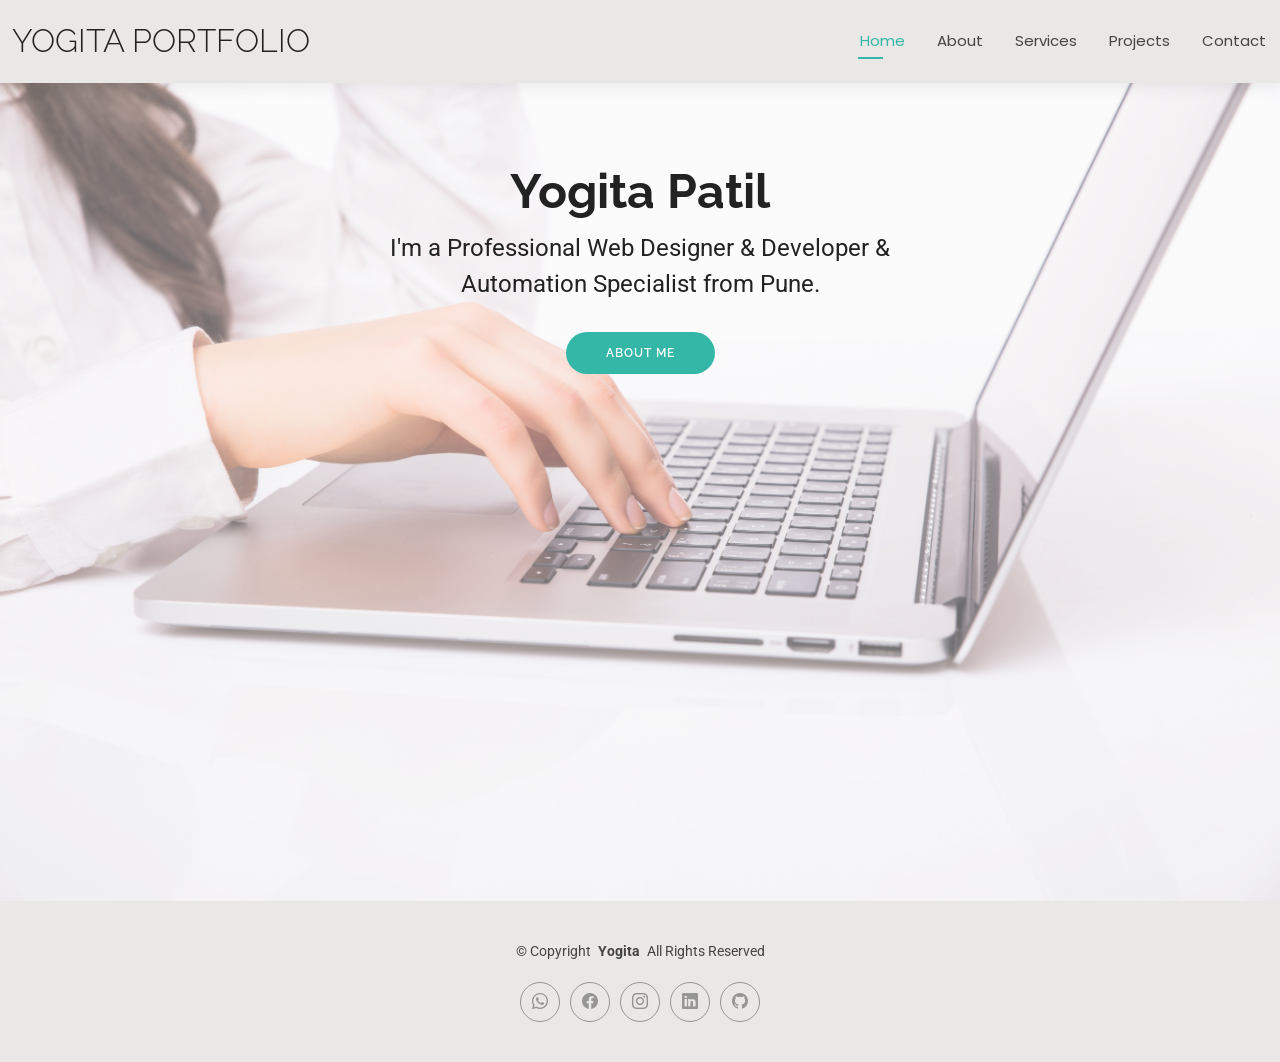
==== index.html @ 22ec6f95 "adding all html files" ====
<!DOCTYPE html>
<html lang="en">

<head>
  <meta charset="utf-8">
  <meta content="width=device-width, initial-scale=1.0" name="viewport">
  <title>Yogita Portfolio</title>
  <meta name="description" content="">
  <meta name="keywords" content="">

  <!-- Favicons -->
  <!-- <link href="assets/img/favicon.png" rel="icon">
  <link href="assets/img/apple-touch-icon.png" rel="apple-touch-icon"> -->

  <!-- Fonts -->
  <link href="https://fonts.googleapis.com" rel="preconnect">
  <link href="https://fonts.gstatic.com" rel="preconnect" crossorigin>
  <link href="https://fonts.googleapis.com/css2?family=Roboto:ital,wght@0,100;0,300;0,400;0,500;0,700;0,900;1,100;1,300;1,400;1,500;1,700;1,900&family=Poppins:ital,wght@0,100;0,200;0,300;0,400;0,500;0,600;0,700;0,800;0,900;1,100;1,200;1,300;1,400;1,500;1,600;1,700;1,800;1,900&family=Raleway:ital,wght@0,100;0,200;0,300;0,400;0,500;0,600;0,700;0,800;0,900;1,100;1,200;1,300;1,400;1,500;1,600;1,700;1,800;1,900&display=swap" rel="stylesheet">

  <!-- Vendor CSS Files -->
  <link href="assets/vendor/bootstrap/css/bootstrap.min.css" rel="stylesheet">
  <link href="assets/vendor/bootstrap-icons/bootstrap-icons.css" rel="stylesheet">
  <link href="assets/vendor/aos/aos.css" rel="stylesheet">
  <link href="assets/vendor/swiper/swiper-bundle.min.css" rel="stylesheet">
  <link href="assets/vendor/glightbox/css/glightbox.min.css" rel="stylesheet">

  <!-- Main CSS File -->
  <link href="assets/css/main.css" rel="stylesheet">

  <!-- =======================================================
  * Template Name: Kelly
  * Template URL: https://bootstrapmade.com/kelly-free-bootstrap-cv-resume-html-template/
  * Updated: Aug 07 2024 with Bootstrap v5.3.3
  * Author: BootstrapMade.com
  * License: https://bootstrapmade.com/license/
  ======================================================== -->
</head>

<body class="index-page">

  <header id="header" class="header d-flex align-items-center light-background sticky-top">
    <div class="container-fluid position-relative d-flex align-items-center justify-content-between">

      <a href="index.html" class="logo d-flex align-items-center me-auto me-xl-0">
        <!-- Uncomment the line below if you also wish to use an image logo -->
        <!-- <img src="assets/img/logo.png" alt=""> -->
        <h1 class="sitename">Yogita Portfolio</h1>
      </a>

       <nav id="navmenu" class="navmenu">
        <ul>
          <li><a href="index.html" class="active">Home</a></li>
          <li><a href="about.html" >About</a></li>
          
          <!-- <li><a href="resume.html" >Resume</a></li> -->
          <li><a href="services.html">Services</a></li>
          <li><a href="Projects.html" >Projects</a></li>
          <li><a href="contact.html">Contact</a></li>
        </ul>
        <i class="mobile-nav-toggle d-xl-none bi bi-list"></i>
      </nav>

      <!-- <div class="header-social-links">
        <a href="https://web.whatsapp.com/send?text=Hi&amp;phone=8600929259" class="twitter"><i class="bi bi-whatsapp"></i></a>
        <a href="https://www.facebook.com/Yogita Patil" class="facebook"><i class="bi bi-facebook"></i></a>
        <a href="http://www.instagram.com/patil.yogita1314" class="instagram"><i class="bi bi-instagram"></i></a>
        <a href="https://www.linkedin.com/sharing/share-offsite/?url={https://www.linkedin.com/in/yogita-patil-bb2335240/}" class="linkedin"><i class="bi bi-linkedin"></i></a>
        <a href="https://github.com/yogita1314" class="linkedin"><i class="bi bi-github"></i></a>
      </div> -->

    </div>
  </header>

  <main class="main">

    <!-- Hero Section -->
    <section id="hero" class="hero section" >

      <img src="portfolio images/bg2.jpg" alt="" data-aos="fade-in" style="opacity: 0.6; color: #fff" >

      <div class="container text-center"  data-aos="zoom-out" data-aos-delay="100">
        <div class="row justify-content-center">
          <div class="col-lg-6" >
            <h2 >Yogita Patil</h2>
            <p >I'm a Professional Web Designer & Developer & Automation Specialist from Pune.</p>
            <a href="about.html" class="btn-get-started">About Me</a>
          </div>
        </div>
      </div>

    </section><!-- /Hero Section -->

  </main>

  <footer id="footer" class="footer light-background">

    <div class="container">
      <div class="copyright text-center ">
        <p>© <span>Copyright</span> <strong class="px-1 sitename">Yogita</strong> <span>All Rights Reserved<br></span></p>
      </div>
      <div class="social-links d-flex justify-content-center">
        <a href="https://wa.me/918600929259"><i class="bi bi bi-whatsapp"></i></a>
        <a href="https://www.facebook.com/share/1AY1ebTMeJ/"><i class="bi bi-facebook"></i></a>
        <a href="https://www.instagram.com/businessskillsbyyogita/"><i class="bi bi-instagram"></i></a>
        <a href="https://www.linkedin.com/sharing/share-offsite/?url={https://www.linkedin.com/in/yogita-patil-bb2335240/}"><i class="bi bi-linkedin"></i></a>
        <a href="https://github.com/yogita1314"><i class="bi bi-github"></i></a>
      </div> 
    </div>

  </footer>

  <!-- Scroll Top -->
  <a href="#" id="scroll-top" class="scroll-top d-flex align-items-center justify-content-center"><i class="bi bi-arrow-up-short"></i></a>

  <!-- Preloader -->
  <div id="preloader"></div>

  <!-- Vendor JS Files -->
  <script src="assets/vendor/bootstrap/js/bootstrap.bundle.min.js"></script>
  <script src="assets/vendor/php-email-form/validate.js"></script>
  <script src="assets/vendor/aos/aos.js"></script>
  <script src="assets/vendor/waypoints/noframework.waypoints.js"></script>
  <script src="assets/vendor/purecounter/purecounter_vanilla.js"></script>
  <script src="assets/vendor/swiper/swiper-bundle.min.js"></script>
  <script src="assets/vendor/glightbox/js/glightbox.min.js"></script>
  <script src="assets/vendor/imagesloaded/imagesloaded.pkgd.min.js"></script>
  <script src="assets/vendor/isotope-layout/isotope.pkgd.min.js"></script>

  <!-- Main JS File -->
  <script src="assets/js/main.js"></script>

</body>

</html>
---- assets/css/main.css ----
/**
* Template Name: Kelly
* Template URL: https://bootstrapmade.com/kelly-free-bootstrap-cv-resume-html-template/
* Updated: Aug 07 2024 with Bootstrap v5.3.3
* Author: BootstrapMade.com
* License: https://bootstrapmade.com/license/
*/

/*--------------------------------------------------------------
# Font & Color Variables
# Help: https://bootstrapmade.com/color-system/
--------------------------------------------------------------*/
/* Fonts */
:root {
  --default-font: "Roboto",  system-ui, -apple-system, "Segoe UI", Roboto, "Helvetica Neue", Arial, "Noto Sans", "Liberation Sans", sans-serif, "Apple Color Emoji", "Segoe UI Emoji", "Segoe UI Symbol", "Noto Color Emoji";
  --heading-font: "Raleway",  sans-serif;
  --nav-font: "Poppins",  sans-serif;
}

/* Global Colors - The following color variables are used throughout the website. Updating them here will change the color scheme of the entire website */
:root { 
  --background-color: #ffffff; /* Background color for the entire website, including individual sections */
  --default-color: #444444; /* Default color used for the majority of the text content across the entire website */
  --heading-color: #222222; /* Color for headings, subheadings and title throughout the website */
  --accent-color: #34b7a7; /* Accent color that represents your brand on the website. It's used for buttons, links, and other elements that need to stand out */
  --surface-color: #ffffff; /* The surface color is used as a background of boxed elements within sections, such as cards, icon boxes, or other elements that require a visual separation from the global background. */
  --contrast-color: #ffffff; /* Contrast color for text, ensuring readability against backgrounds of accent, heading, or default colors. */
}

/* Nav Menu Colors - The following color variables are used specifically for the navigation menu. They are separate from the global colors to allow for more customization options */
:root {
  --nav-color: #444444;  /* The default color of the main navmenu links */
  --nav-hover-color: #34b7a7; /* Applied to main navmenu links when they are hovered over or active */
  --nav-mobile-background-color: #ffffff; /* Used as the background color for mobile navigation menu */
  --nav-dropdown-background-color: #ffffff; /* Used as the background color for dropdown items that appear when hovering over primary navigation items */
  --nav-dropdown-color: #444444; /* Used for navigation links of the dropdown items in the navigation menu. */
  --nav-dropdown-hover-color: #34b7a7; /* Similar to --nav-hover-color, this color is applied to dropdown navigation links when they are hovered over. */
}

/* Color Presets - These classes override global colors when applied to any section or element, providing reuse of the sam color scheme. */

.light-background {
  --background-color: #e9e8e6;
  --surface-color: #ffffff;
}

.dark-background {
  --background-color: #060606;
  --default-color: #ffffff;
  --heading-color: #ffffff;
  --surface-color: #252525;
  --contrast-color: #ffffff;
}

/* Smooth scroll */
:root {
  scroll-behavior: smooth;
}

/*--------------------------------------------------------------
# General Styling & Shared Classes
--------------------------------------------------------------*/
body {
  color: var(--default-color);
  background-color: var(--background-color);
  font-family: var(--default-font);
}

a {
  color: var(--accent-color);
  text-decoration: none;
  transition: 0.3s;
}

a:hover {
  color: color-mix(in srgb, var(--accent-color), transparent 25%);
  text-decoration: none;
}

h1,
h2,
h3,
h4,
h5,
h6 {
  color: var(--heading-color);
  font-family: var(--heading-font);
}

/* PHP Email Form Messages
------------------------------*/
.php-email-form .error-message {
  display: none;
  background: #df1529;
  color: #ffffff;
  text-align: left;
  padding: 15px;
  margin-bottom: 24px;
  font-weight: 600;
}

.php-email-form .sent-message {
  display: none;
  color: #ffffff;
  background: #059652;
  text-align: center;
  padding: 15px;
  margin-bottom: 24px;
  font-weight: 600;
}

.php-email-form .loading {
  display: none;
  background: var(--surface-color);
  text-align: center;
  padding: 15px;
  margin-bottom: 24px;
}

.php-email-form .loading:before {
  content: "";
  display: inline-block;
  border-radius: 50%;
  width: 24px;
  height: 24px;
  margin: 0 10px -6px 0;
  border: 3px solid var(--accent-color);
  border-top-color: var(--surface-color);
  animation: php-email-form-loading 1s linear infinite;
}

@keyframes php-email-form-loading {
  0% {
    transform: rotate(0deg);
  }

  100% {
    transform: rotate(360deg);
  }
}

/*--------------------------------------------------------------
# Global Header
--------------------------------------------------------------*/
.header {
  color: var(--default-color);
  background-color: var(--background-color);
  padding: 15px 0;
  transition: all 0.5s;
  z-index: 997;
  box-shadow: 0px 0 18px rgba(0, 0, 0, 0.1);
}

.header .logo {
  line-height: 1;
}

.header .logo img {
  max-height: 36px;
  margin-right: 8px;
}

.header .logo h1 {
  font-size: 32px;
  margin: 0;
  font-weight: 300;
  text-transform: uppercase;
  color: var(--heading-color);
}

.header .header-social-links {
  padding-right: 15px;
}

.header .header-social-links a {
  color: color-mix(in srgb, var(--default-color), transparent 40%);
  padding-left: 6px;
  display: inline-block;
  transition: 0.3s;
  font-size: 16px;
}

.header .header-social-links a:hover {
  color: var(--accent-color);
}

.header .header-social-links a i {
  line-height: 0px;
}

@media (max-width: 1200px) {
  .header .logo {
    order: 1;
  }

  .header .header-social-links {
    order: 2;
  }

  .header .navmenu {
    order: 3;
  }
}

/*--------------------------------------------------------------
# Navigation Menu
--------------------------------------------------------------*/
/* Desktop Navigation */
@media (min-width: 1200px) {
  .navmenu {
    padding: 0;
  }

  .navmenu ul {
    margin: 0;
    padding: 0;
    display: flex;
    list-style: none;
    align-items: center;
  }

  .navmenu li {
    position: relative;
  }

  .navmenu>ul>li {
    white-space: nowrap;
    padding: 15px 14px;
  }

  .navmenu>ul>li:last-child {
    padding-right: 0;
  }

  .navmenu a,
  .navmenu a:focus {
    color: var(--nav-color);
    font-size: 15px;
    padding: 0 2px;
    font-family: var(--nav-font);
    font-weight: 400;
    display: flex;
    align-items: center;
    justify-content: space-between;
    white-space: nowrap;
    transition: 0.3s;
    position: relative;
  }

  .navmenu a i,
  .navmenu a:focus i {
    font-size: 12px;
    line-height: 0;
    margin-left: 5px;
    transition: 0.3s;
  }

  .navmenu>ul>li>a:before {
    content: "";
    position: absolute;
    height: 2px;
    bottom: -6px;
    left: 0;
    background-color: var(--nav-hover-color);
    visibility: hidden;
    width: 0px;
    transition: all 0.3s ease-in-out 0s;
  }

  .navmenu a:hover:before,
  .navmenu li:hover>a:before,
  .navmenu .active:before {
    visibility: visible;
    width: 25px;
  }

  .navmenu li:hover>a,
  .navmenu .active,
  .navmenu .active:focus {
    color: var(--nav-hover-color);
  }

  .navmenu .dropdown ul {
    margin: 0;
    padding: 10px 0;
    background: var(--nav-dropdown-background-color);
    display: block;
    position: absolute;
    visibility: hidden;
    left: 14px;
    top: 130%;
    opacity: 0;
    transition: 0.3s;
    border-radius: 4px;
    z-index: 99;
    box-shadow: 0px 0px 30px rgba(0, 0, 0, 0.1);
  }

  .navmenu .dropdown ul li {
    min-width: 200px;
  }

  .navmenu .dropdown ul a {
    padding: 10px 20px;
    font-size: 15px;
    text-transform: none;
    color: var(--nav-dropdown-color);
  }

  .navmenu .dropdown ul a i {
    font-size: 12px;
  }

  .navmenu .dropdown ul a:hover,
  .navmenu .dropdown ul .active:hover,
  .navmenu .dropdown ul li:hover>a {
    color: var(--nav-dropdown-hover-color);
  }

  .navmenu .dropdown:hover>ul {
    opacity: 1;
    top: 100%;
    visibility: visible;
  }

  .navmenu .dropdown .dropdown ul {
    top: 0;
    left: -90%;
    visibility: hidden;
  }

  .navmenu .dropdown .dropdown:hover>ul {
    opacity: 1;
    top: 0;
    left: -100%;
    visibility: visible;
  }
}

/* Mobile Navigation */
@media (max-width: 1199px) {
  .mobile-nav-toggle {
    color: var(--nav-color);
    font-size: 28px;
    line-height: 0;
    margin-right: 10px;
    cursor: pointer;
    transition: color 0.3s;
  }

  .navmenu {
    padding: 0;
    z-index: 9997;
  }

  .navmenu ul {
    display: none;
    list-style: none;
    position: absolute;
    inset: 60px 20px 20px 20px;
    padding: 10px 0;
    margin: 0;
    border-radius: 6px;
    background-color: var(--nav-mobile-background-color);
    border: 1px solid color-mix(in srgb, var(--default-color), transparent 90%);
    box-shadow: none;
    overflow-y: auto;
    transition: 0.3s;
    z-index: 9998;
  }

  .navmenu a,
  .navmenu a:focus {
    color: var(--nav-dropdown-color);
    padding: 10px 20px;
    font-family: var(--nav-font);
    font-size: 17px;
    font-weight: 500;
    display: flex;
    align-items: center;
    justify-content: space-between;
    white-space: nowrap;
    transition: 0.3s;
  }

  .navmenu a i,
  .navmenu a:focus i {
    font-size: 12px;
    line-height: 0;
    margin-left: 5px;
    width: 30px;
    height: 30px;
    display: flex;
    align-items: center;
    justify-content: center;
    border-radius: 50%;
    transition: 0.3s;
    background-color: color-mix(in srgb, var(--accent-color), transparent 90%);
  }

  .navmenu a i:hover,
  .navmenu a:focus i:hover {
    background-color: var(--accent-color);
    color: var(--contrast-color);
  }

  .navmenu a:hover,
  .navmenu .active,
  .navmenu .active:focus {
    color: var(--nav-dropdown-hover-color);
  }

  .navmenu .active i,
  .navmenu .active:focus i {
    background-color: var(--accent-color);
    color: var(--contrast-color);
    transform: rotate(180deg);
  }

  .navmenu .dropdown ul {
    position: static;
    display: none;
    z-index: 99;
    padding: 10px 0;
    margin: 10px 20px;
    background-color: var(--nav-dropdown-background-color);
    transition: all 0.5s ease-in-out;
  }

  .navmenu .dropdown ul ul {
    background-color: rgba(33, 37, 41, 0.1);
  }

  .navmenu .dropdown>.dropdown-active {
    display: block;
    background-color: rgba(33, 37, 41, 0.03);
  }

  .mobile-nav-active {
    overflow: hidden;
  }

  .mobile-nav-active .mobile-nav-toggle {
    color: #fff;
    position: absolute;
    font-size: 32px;
    top: 15px;
    right: 15px;
    margin-right: 0;
    z-index: 9999;
  }

  .mobile-nav-active .navmenu {
    position: fixed;
    overflow: hidden;
    inset: 0;
    background: rgba(33, 37, 41, 0.8);
    transition: 0.3s;
  }

  .mobile-nav-active .navmenu>ul {
    display: block;
  }
}

/*--------------------------------------------------------------
# Global Footer
--------------------------------------------------------------*/
.footer {
  color: var(--default-color);
  background-color: var(--background-color);
  font-size: 14px;
  padding: 40px 0;
  position: relative;
}

.footer .copyright p {
  margin-bottom: 0;
}

.footer .social-links {
  margin-top: 20px;
}

.footer .social-links a {
  display: flex;
  align-items: center;
  justify-content: center;
  width: 40px;
  height: 40px;
  border-radius: 50%;
  border: 1px solid color-mix(in srgb, var(--default-color), transparent 50%);
  font-size: 16px;
  color: color-mix(in srgb, var(--default-color), transparent 50%);
  margin: 0 5px;
  transition: 0.3s;
}

.footer .social-links a:hover {
  color: var(--accent-color);
  border-color: var(--accent-color);
}

.footer .credits {
  margin-top: 10px;
  font-size: 13px;
  text-align: center;
}

/*--------------------------------------------------------------
# Preloader
--------------------------------------------------------------*/
#preloader {
  position: fixed;
  inset: 0;
  z-index: 9999;
  overflow: hidden;
  background-color: var(--background-color);
  transition: all 0.6s ease-out;
  width: 100%;
  height: 100vh;
}

#preloader:before,
#preloader:after {
  content: "";
  position: absolute;
  border: 4px solid var(--accent-color);
  border-radius: 50%;
  animation: animate-preloader 2s cubic-bezier(0, 0.2, 0.8, 1) infinite;
}

#preloader:after {
  animation-delay: -0.5s;
}

@keyframes animate-preloader {
  0% {
    width: 10px;
    height: 10px;
    top: calc(50% - 5px);
    left: calc(50% - 5px);
    opacity: 1;
  }

  100% {
    width: 72px;
    height: 72px;
    top: calc(50% - 36px);
    left: calc(50% - 36px);
    opacity: 0;
  }
}

/*--------------------------------------------------------------
# Scroll Top Button
--------------------------------------------------------------*/
.scroll-top {
  position: fixed;
  visibility: hidden;
  opacity: 0;
  right: 15px;
  bottom: -15px;
  z-index: 99999;
  background-color: var(--accent-color);
  width: 44px;
  height: 44px;
  border-radius: 50px;
  transition: all 0.4s;
}

.scroll-top i {
  font-size: 24px;
  color: var(--contrast-color);
  line-height: 0;
}

.scroll-top:hover {
  background-color: color-mix(in srgb, var(--accent-color), transparent 20%);
  color: var(--contrast-color);
}

.scroll-top.active {
  visibility: visible;
  opacity: 1;
  bottom: 15px;
}

/*--------------------------------------------------------------
# Disable aos animation delay on mobile devices
--------------------------------------------------------------*/
@media screen and (max-width: 768px) {
  [data-aos-delay] {
    transition-delay: 0 !important;
  }
}

/*--------------------------------------------------------------
# Global Page Titles & Breadcrumbs
--------------------------------------------------------------*/
.page-title {
  color: var(--default-color);
  background-color: var(--background-color);
  padding: 25px 0;
  position: relative;
  border-bottom: 1px solid color-mix(in srgb, var(--default-color), transparent 85%);
}

.page-title h1 {
  font-size: 24px;
  font-weight: 400;
}

.page-title .breadcrumbs ol {
  display: flex;
  flex-wrap: wrap;
  list-style: none;
  padding: 0;
  margin: 0;
  font-size: 14px;
  font-weight: 400;
}

.page-title .breadcrumbs ol li+li {
  padding-left: 10px;
}

.page-title .breadcrumbs ol li+li::before {
  content: "/";
  display: inline-block;
  padding-right: 10px;
  color: color-mix(in srgb, var(--default-color), transparent 70%);
}

/*--------------------------------------------------------------
# Global Sections
--------------------------------------------------------------*/
section,
.section {
  color: var(--default-color);
  background-color: var(--background-color);
  padding: 60px 0;
  scroll-margin-top: 100px;
  overflow: clip;
}

@media (max-width: 1199px) {

  section,
  .section {
    scroll-margin-top: 66px;
  }
}

/*--------------------------------------------------------------
# Global Section Titles
--------------------------------------------------------------*/
.section-title {
  text-align: center;
  padding-bottom: 60px;
  position: relative;
}

.section-title h2 {
  font-size: 32px;
  font-weight: 700;
  margin-bottom: 20px;
  padding-bottom: 20px;
  position: relative;
}

.section-title h2:after {
  content: "";
  position: absolute;
  display: block;
  width: 50px;
  height: 3px;
  background: var(--accent-color);
  left: 0;
  right: 0;
  bottom: 0;
  margin: auto;
}

.section-title p {
  margin-bottom: 0;
}

/*--------------------------------------------------------------
# Hero Section
--------------------------------------------------------------*/
.hero {
  width: 100%;
  min-height: calc(100vh - 82px);
  position: relative;
  padding: 80px 0;
  display: flex;
  align-items: top;
  justify-content: center;
}

@media (max-width: 1200px) {
  .hero {
    min-height: calc(100vh - 68px);
  }
}

.hero img {
  position: absolute;
  inset: 0;
  display: block;
  width: 100%;
  height: 100%;
  object-fit: cover;
  z-index: 1;
}

.hero .container {
  position: relative;
  z-index: 3;
}

.hero h2 {
  margin: 0;
  font-size: 48px;
  font-weight: 700;
}

.hero p {
  margin: 10px 0 0 0;
  font-size: 24px;
  color: var(--heading-color);
}

.hero .btn-get-started {
  color: var(--contrast-color);
  background: var(--accent-color);
  font-family: var(--heading-font);
  text-transform: uppercase;
  font-weight: 600;
  font-size: 12px;
  letter-spacing: 1px;
  display: inline-block;
  padding: 12px 40px;
  border-radius: 50px;
  transition: 0.5s;
  margin-top: 30px;
}

.hero .btn-get-started:hover {
  background: color-mix(in srgb, var(--accent-color) 90%, white 20%);
}

@media (max-width: 768px) {
  .hero h2 {
    font-size: 32px;
  }

  .hero p {
    font-size: 18px;
  }
}

/*--------------------------------------------------------------
# About Section
--------------------------------------------------------------*/
.about .content h2 {
  font-weight: 700;
  font-size: 24px;
}

.about .content ul {
  list-style: none;
  padding: 0;
}

.about .content ul li {
  margin-bottom: 20px;
  display: flex;
  align-items: center;
}

.about .content ul strong {
  margin-right: 10px;
}

.about .content ul i {
  font-size: 16px;
  margin-right: 5px;
  color: var(--accent-color);
  line-height: 0;
}

/*--------------------------------------------------------------
# Skills Section
--------------------------------------------------------------*/
.skills .progress {
  height: 60px;
  display: block;
  background: none;
  border-radius: 0;
}

.skills .progress .skill {
  color: var(--heading-color);
  padding: 0;
  margin: 0 0 6px 0;
  text-transform: uppercase;
  display: block;
  font-weight: 600;
  font-family: var(--heading-font);
}

.skills .progress .skill .val {
  float: right;
  font-style: normal;
}

.skills .progress-bar-wrap {
  background: color-mix(in srgb, var(--default-color), transparent 90%);
  height: 10px;
}

.skills .progress-bar {
  width: 1px;
  height: 10px;
  transition: 0.9s;
  background-color: var(--accent-color);
}

/*--------------------------------------------------------------
# Stats Section
--------------------------------------------------------------*/
.stats .stats-item {
  padding: 30px;
  width: 100%;
}

.stats .stats-item span {
  color: var(--heading-color);
  font-size: 48px;
  display: block;
  font-weight: 700;
  margin-bottom: 20px;
  padding-bottom: 20px;
  position: relative;
}

.stats .stats-item span:after {
  content: "";
  position: absolute;
  display: block;
  width: 25px;
  height: 3px;
  background: var(--accent-color);
  left: 0;
  right: 0;
  bottom: 0;
  margin: auto;
}

.stats .stats-item p {
  color: color-mix(in srgb, var(--default-color), transparent 40%);
  padding: 0;
  margin: 0;
  font-family: var(--heading-font);
  font-weight: 500;
}

/*--------------------------------------------------------------
# Testimonials Section
--------------------------------------------------------------*/
.testimonials .section-header {
  margin-bottom: 40px;
}

.testimonials .testimonials-carousel,
.testimonials .testimonials-slider {
  overflow: hidden;
}

.testimonials .testimonial-item {
  text-align: center;
}

.testimonials .testimonial-item .testimonial-img {
  width: 120px;
  border-radius: 50%;
  border: 4px solid var(--background-color);
  margin: 0 auto;
}

.testimonials .testimonial-item h3 {
  font-size: 20px;
  font-weight: bold;
  margin: 10px 0 5px 0;
}

.testimonials .testimonial-item h4 {
  font-size: 14px;
  color: color-mix(in srgb, var(--default-color), transparent 40%);
  margin: 0 0 15px 0;
}

.testimonials .testimonial-item .stars {
  margin-bottom: 15px;
}

.testimonials .testimonial-item .stars i {
  color: #ffc107;
  margin: 0 1px;
}

.testimonials .testimonial-item .quote-icon-left,
.testimonials .testimonial-item .quote-icon-right {
  color: color-mix(in srgb, var(--accent-color), transparent 50%);
  font-size: 26px;
  line-height: 0;
}

.testimonials .testimonial-item .quote-icon-left {
  display: inline-block;
  left: -5px;
  position: relative;
}

.testimonials .testimonial-item .quote-icon-right {
  display: inline-block;
  right: -5px;
  position: relative;
  top: 10px;
  transform: scale(-1, -1);
}

.testimonials .testimonial-item p {
  font-style: italic;
  margin: 0 auto 15px auto;
}

.testimonials .swiper-wrapper {
  height: auto;
}

.testimonials .swiper-pagination {
  margin-top: 20px;
  position: relative;
}

.testimonials .swiper-pagination .swiper-pagination-bullet {
  width: 12px;
  height: 12px;
  opacity: 1;
  background-color: color-mix(in srgb, var(--default-color), transparent 85%);
}

.testimonials .swiper-pagination .swiper-pagination-bullet-active {
  background-color: var(--accent-color);
}

@media (min-width: 992px) {
  .testimonials .testimonial-item p {
    width: 80%;
  }
}

/*--------------------------------------------------------------
# Resume Section
--------------------------------------------------------------*/
.resume .resume-title {
  color: var(--heading-color);
  font-size: 26px;
  font-weight: 700;
  margin-top: 20px;
  margin-bottom: 20px;
}

.resume .resume-item {
  padding: 0 0 20px 20px;
  margin-top: -2px;
  border-left: 2px solid var(--accent-color);
  position: relative;
}

.resume .resume-item h4 {
  line-height: 18px;
  font-size: 18px;
  font-weight: 600;
  text-transform: uppercase;
  color: color-mix(in srgb, var(--default-color), transparent 20%);
  margin-bottom: 10px;
}

.resume .resume-item h5 {
  font-size: 16px;
  padding: 5px 15px;
  display: inline-block;
  font-weight: 600;
  margin-bottom: 10px;
}

.resume .resume-item ul {
  padding-left: 20px;
}

.resume .resume-item ul li {
  padding-bottom: 10px;
}

.resume .resume-item:last-child {
  padding-bottom: 0;
}

.resume .resume-item::before {
  content: "";
  position: absolute;
  width: 16px;
  height: 16px;
  border-radius: 50px;
  left: -9px;
  top: 0;
  background: var(--background-color);
  border: 2px solid var(--accent-color);
}

/*--------------------------------------------------------------
# Services Section
--------------------------------------------------------------*/
.services .service-item {
  background-color: var(--surface-color);
  box-shadow: 0px 5px 90px 0px rgba(0, 0, 0, 0.1);
  height: 100%;
  padding: 60px 30px;
  text-align: center;
  transition: 0.3s;
  border-radius: 5px;
}

.services .service-item .icon {
  margin: 0 auto;
  width: 100px;
  height: 100px;
  display: flex;
  align-items: center;
  justify-content: center;
  transition: ease-in-out 0.3s;
  position: relative;
}

.services .service-item .icon i {
  font-size: 36px;
  transition: 0.5s;
  position: relative;
}

.services .service-item .icon svg {
  position: absolute;
  top: 0;
  left: 0;
}

.services .service-item .icon svg path {
  transition: 0.5s;
  fill: color-mix(in srgb, var(--default-color), transparent 95%);
}

.services .service-item h3 {
  font-weight: 700;
  margin: 10px 0 15px 0;
  font-size: 22px;
}

.services .service-item p {
  line-height: 24px;
  font-size: 14px;
  margin-bottom: 0;
}

.services .service-item:hover {
  box-shadow: 0px 5px 35px 0px rgba(0, 0, 0, 0.1);
}

.services .service-item.item-cyan i {
  color: #0dcaf0;
}

.services .service-item.item-cyan:hover .icon i {
  color: #fff;
}

.services .service-item.item-cyan:hover .icon path {
  fill: #0dcaf0;
}

.services .service-item.item-orange i {
  color: #fd7e14;
}

.services .service-item.item-orange:hover .icon i {
  color: #fff;
}

.services .service-item.item-orange:hover .icon path {
  fill: #fd7e14;
}

.services .service-item.item-teal i {
  color: #20c997;
}

.services .service-item.item-teal:hover .icon i {
  color: #fff;
}

.services .service-item.item-teal:hover .icon path {
  fill: #20c997;
}

.services .service-item.item-red i {
  color: #df1529;
}

.services .service-item.item-red:hover .icon i {
  color: #fff;
}

.services .service-item.item-red:hover .icon path {
  fill: #df1529;
}

.services .service-item.item-indigo i {
  color: #6610f2;
}

.services .service-item.item-indigo:hover .icon i {
  color: #fff;
}

.services .service-item.item-indigo:hover .icon path {
  fill: #6610f2;
}

.services .service-item.item-pink i {
  color: #f3268c;
}

.services .service-item.item-pink:hover .icon i {
  color: #fff;
}

.services .service-item.item-pink:hover .icon path {
  fill: #f3268c;
}

/*--------------------------------------------------------------
# Portfolio Section
--------------------------------------------------------------*/
.portfolio .portfolio-filters {
  padding: 0;
  margin: 0 auto 20px auto;
  list-style: none;
  text-align: center;
}

.portfolio .portfolio-filters li {
  cursor: pointer;
  display: inline-block;
  padding: 8px 20px 10px 20px;
  margin: 0;
  font-size: 15px;
  font-weight: 500;
  line-height: 1;
  margin-bottom: 5px;
  border-radius: 50px;
  transition: all 0.3s ease-in-out;
  font-family: var(--heading-font);
}

.portfolio .portfolio-filters li:hover,
.portfolio .portfolio-filters li.filter-active {
  color: var(--contrast-color);
  background-color: var(--accent-color);
}

.portfolio .portfolio-filters li:first-child {
  margin-left: 0;
}

.portfolio .portfolio-filters li:last-child {
  margin-right: 0;
}

@media (max-width: 575px) {
  .portfolio .portfolio-filters li {
    font-size: 14px;
    margin: 0 0 10px 0;
  }
}

.portfolio .portfolio-item {
  position: relative;
  overflow: hidden;
}

.portfolio-item video{
width:100%;
height:225px;
object-fit:cover;
}

.portfolio .portfolio-item .portfolio-info {
  opacity: 0;
  position: absolute;
  left: 12px;
  right: 12px;
  bottom: -100%;
  z-index: 3;
  transition: all ease-in-out 0.5s;
  background: color-mix(in srgb, var(--surface-color), transparent 10%);
  padding: 15px;
}

.portfolio .portfolio-item .portfolio-info h4 {
  font-size: 18px;
  font-weight: 600;
  padding-right: 50px;
}

.portfolio .portfolio-item .portfolio-info p {
  color: color-mix(in srgb, var(--default-color), transparent 30%);
  font-size: 14px;
  margin-bottom: 0;
  padding-right: 50px;
}

.portfolio .portfolio-item .portfolio-info .preview-link,
.portfolio .portfolio-item .portfolio-info .details-link {
  position: absolute;
  right: 50px;
  font-size: 24px;
  top: calc(50% - 14px);
  color: color-mix(in srgb, var(--default-color), transparent 30%);
  transition: 0.3s;
  line-height: 0;
}

.portfolio .portfolio-item .portfolio-info .preview-link:hover,
.portfolio .portfolio-item .portfolio-info .details-link:hover {
  color: var(--accent-color);
}

.portfolio .portfolio-item .portfolio-info .details-link {
  right: 14px;
  font-size: 28px;
}

.portfolio .portfolio-item:hover .portfolio-info {
  opacity: 1;
  bottom: 0;
}

/*--------------------------------------------------------------
# Portfolio Details Section
--------------------------------------------------------------*/
.portfolio-details .portfolio-details-slider img {
  width: 100%;
}

.portfolio-details .portfolio-details-slider .swiper-pagination {
  margin-top: 20px;
  position: relative;
}

.portfolio-details .portfolio-details-slider .swiper-pagination .swiper-pagination-bullet {
  width: 12px;
  height: 12px;
  background-color: color-mix(in srgb, var(--default-color), transparent 85%);
  opacity: 1;
}

.portfolio-details .portfolio-details-slider .swiper-pagination .swiper-pagination-bullet-active {
  background-color: var(--accent-color);
}

.portfolio-details .portfolio-info {
  background-color: var(--surface-color);
  padding: 30px;
  box-shadow: 0px 0 30px rgba(0, 0, 0, 0.1);
}

.portfolio-details .portfolio-info h3 {
  font-size: 22px;
  font-weight: 700;
  margin-bottom: 20px;
  padding-bottom: 20px;
  border-bottom: 1px solid color-mix(in srgb, var(--default-color), transparent 85%);
}

.portfolio-details .portfolio-info ul {
  list-style: none;
  padding: 0;
  font-size: 15px;
}

.portfolio-details .portfolio-info ul li+li {
  margin-top: 10px;
}

.portfolio-details .portfolio-description {
  padding-top: 30px;
}

.portfolio-details .portfolio-description h2 {
  font-size: 26px;
  font-weight: 700;
  margin-bottom: 20px;
}

.portfolio-details .portfolio-description p {
  padding: 0;
  color: color-mix(in srgb, var(--default-color), transparent 30%);
}

/*--------------------------------------------------------------
# Contact Section
--------------------------------------------------------------*/
.contact .info-wrap {
  background-color: var(--surface-color);
  box-shadow: 0px 0px 20px rgba(0, 0, 0, 0.1);
  padding: 30px;
}

@media (max-width: 575px) {
  .contact .info-wrap {
    padding: 20px;
  }
}

.contact .info-item {
  margin-bottom: 40px;
}

.contact .info-item i {
  font-size: 20px;
  color: var(--accent-color);
  background: color-mix(in srgb, var(--accent-color), transparent 92%);
  width: 44px;
  height: 44px;
  display: flex;
  justify-content: center;
  align-items: center;
  border-radius: 50px;
  transition: all 0.3s ease-in-out;
  margin-right: 15px;
}

.contact .info-item h3 {
  padding: 0;
  font-size: 18px;
  font-weight: 700;
  margin-bottom: 5px;
}

.contact .info-item p {
  padding: 0;
  margin-bottom: 0;
  font-size: 14px;
}

.contact .info-item:hover i {
  background: var(--accent-color);
  color: var(--contrast-color);
}

.contact .php-email-form {
  background-color: var(--surface-color);
  height: 100%;
  padding: 30px;
  box-shadow: 0px 0px 20px rgba(0, 0, 0, 0.1);
}

@media (max-width: 575px) {
  .contact .php-email-form {
    padding: 20px;
  }
}

.contact .php-email-form input[type=text],
.contact .php-email-form input[type=email],
.contact .php-email-form textarea {
  font-size: 14px;
  padding: 10px 15px;
  box-shadow: none;
  border-radius: 0;
  color: var(--default-color);
  background-color: var(--surface-color);
  border-color: color-mix(in srgb, var(--default-color), transparent 80%);
}

.contact .php-email-form input[type=text]:focus,
.contact .php-email-form input[type=email]:focus,
.contact .php-email-form textarea:focus {
  border-color: var(--accent-color);
}

.contact .php-email-form input[type=text]::placeholder,
.contact .php-email-form input[type=email]::placeholder,
.contact .php-email-form textarea::placeholder {
  color: color-mix(in srgb, var(--default-color), transparent 70%);
}

.contact .php-email-form button[type=submit] {
  color: var(--contrast-color);
  background: var(--accent-color);
  border: 0;
  padding: 10px 30px;
  transition: 0.4s;
  border-radius: 50px;
}

.contact .php-email-form button[type=submit]:hover {
  background: color-mix(in srgb, var(--accent-color), transparent 25%);
}

/*--------------------------------------------------------------
# Starter Section Section
--------------------------------------------------------------*/
.starter-section {
  /* Add your styles here */
}
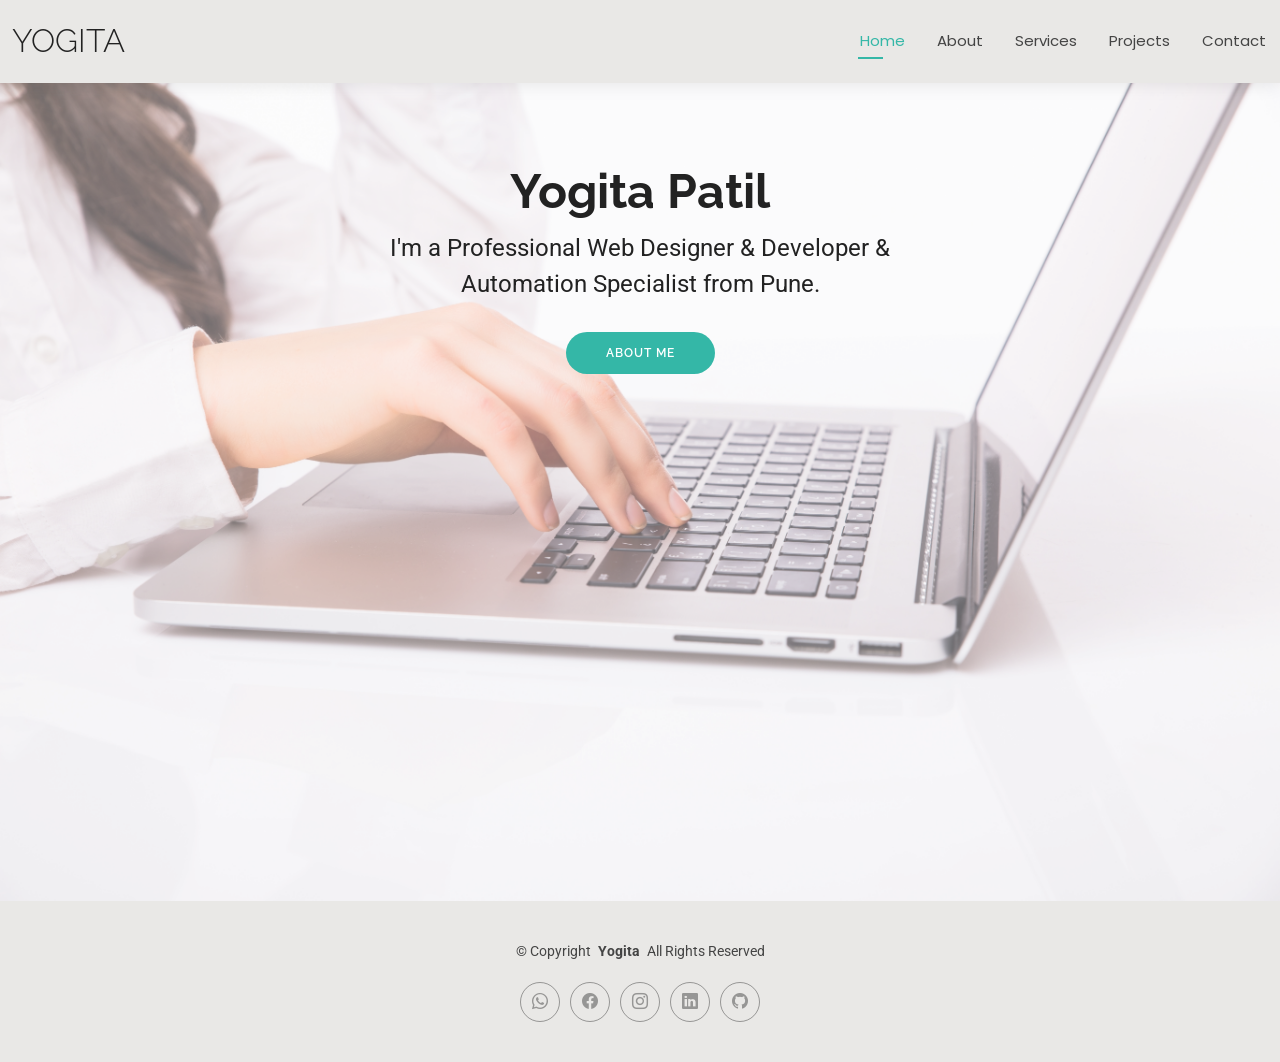
==== commit 29142ca7: "Update index.html" ====
--- a/index.html
+++ b/index.html
@@ -44,7 +44,7 @@
       <a href="index.html" class="logo d-flex align-items-center me-auto me-xl-0">
         <!-- Uncomment the line below if you also wish to use an image logo -->
         <!-- <img src="assets/img/logo.png" alt=""> -->
-        <h1 class="sitename">Yogita Portfolio</h1>
+        <h1 class="sitename">Yogita</h1>
       </a>
 
        <nav id="navmenu" class="navmenu">
@@ -100,8 +100,8 @@
       </div>
       <div class="social-links d-flex justify-content-center">
         <a href="https://wa.me/918600929259"><i class="bi bi bi-whatsapp"></i></a>
-        <a href="https://www.facebook.com/share/1AY1ebTMeJ/"><i class="bi bi-facebook"></i></a>
-        <a href="https://www.instagram.com/businessskillsbyyogita/"><i class="bi bi-instagram"></i></a>
+        <a href="https://www.facebook.com/DigitalSkillsBy.Yogita/directory_names"><i class="bi bi-facebook"></i></a>
+        <a href="https://www.instagram.com/yogitadigitalatelier/"><i class="bi bi-instagram"></i></a>
         <a href="https://www.linkedin.com/sharing/share-offsite/?url={https://www.linkedin.com/in/yogita-patil-bb2335240/}"><i class="bi bi-linkedin"></i></a>
         <a href="https://github.com/yogita1314"><i class="bi bi-github"></i></a>
       </div> 
@@ -131,4 +131,4 @@
 
 </body>
 
-</html>+</html>
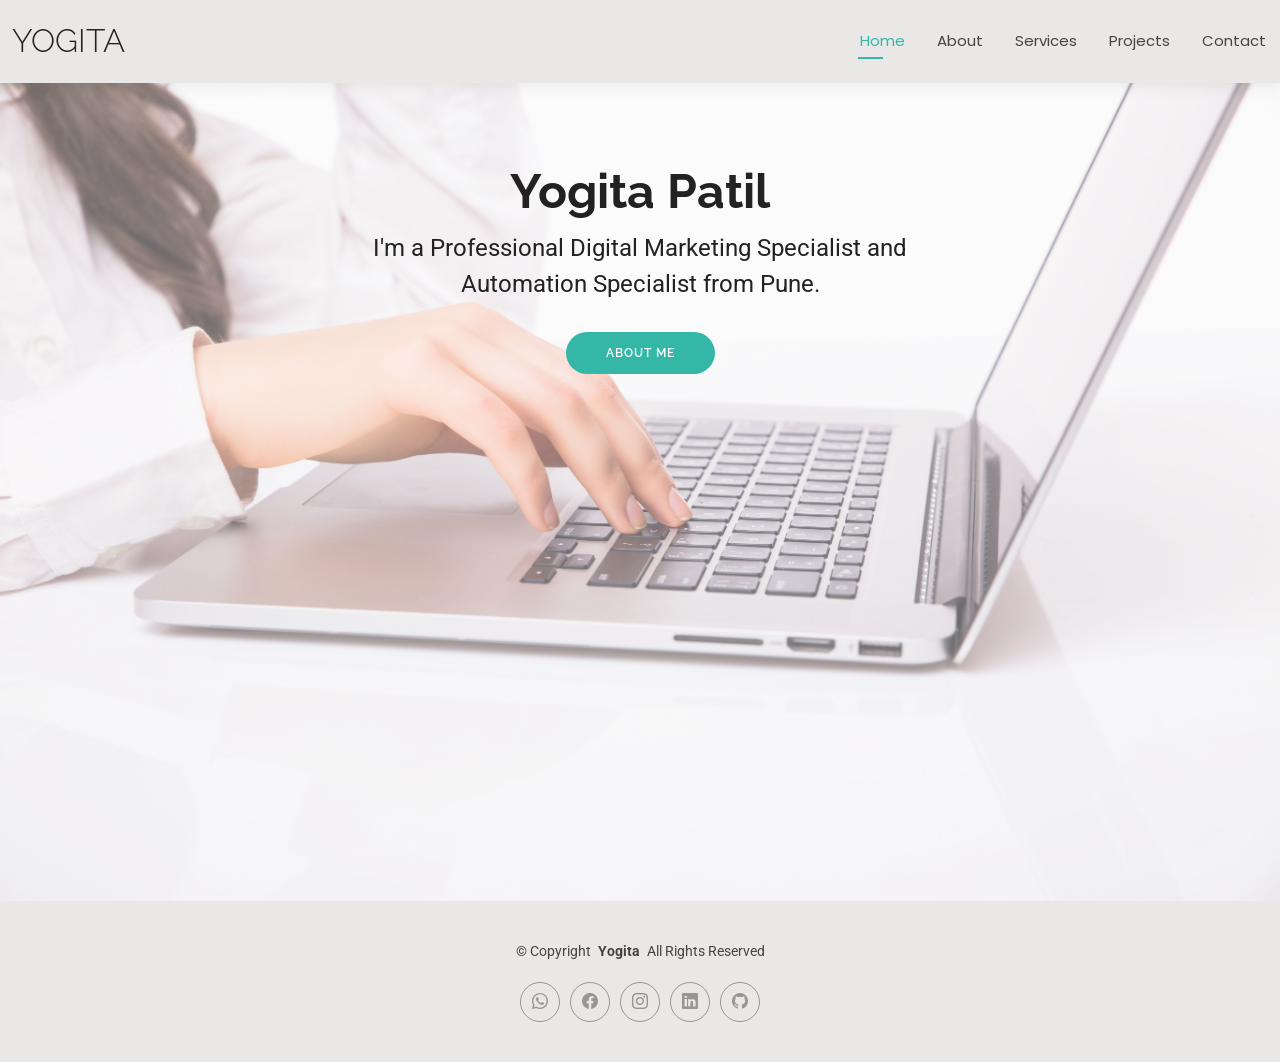
==== commit b0491187: "Update professional description in index.html" ====
--- a/index.html
+++ b/index.html
@@ -82,7 +82,7 @@
         <div class="row justify-content-center">
           <div class="col-lg-6" >
             <h2 >Yogita Patil</h2>
-            <p >I'm a Professional Web Designer & Developer & Automation Specialist from Pune.</p>
+            <p >I'm a Professional Digital Marketing Specialist and Automation Specialist from Pune.</p>
             <a href="about.html" class="btn-get-started">About Me</a>
           </div>
         </div>
